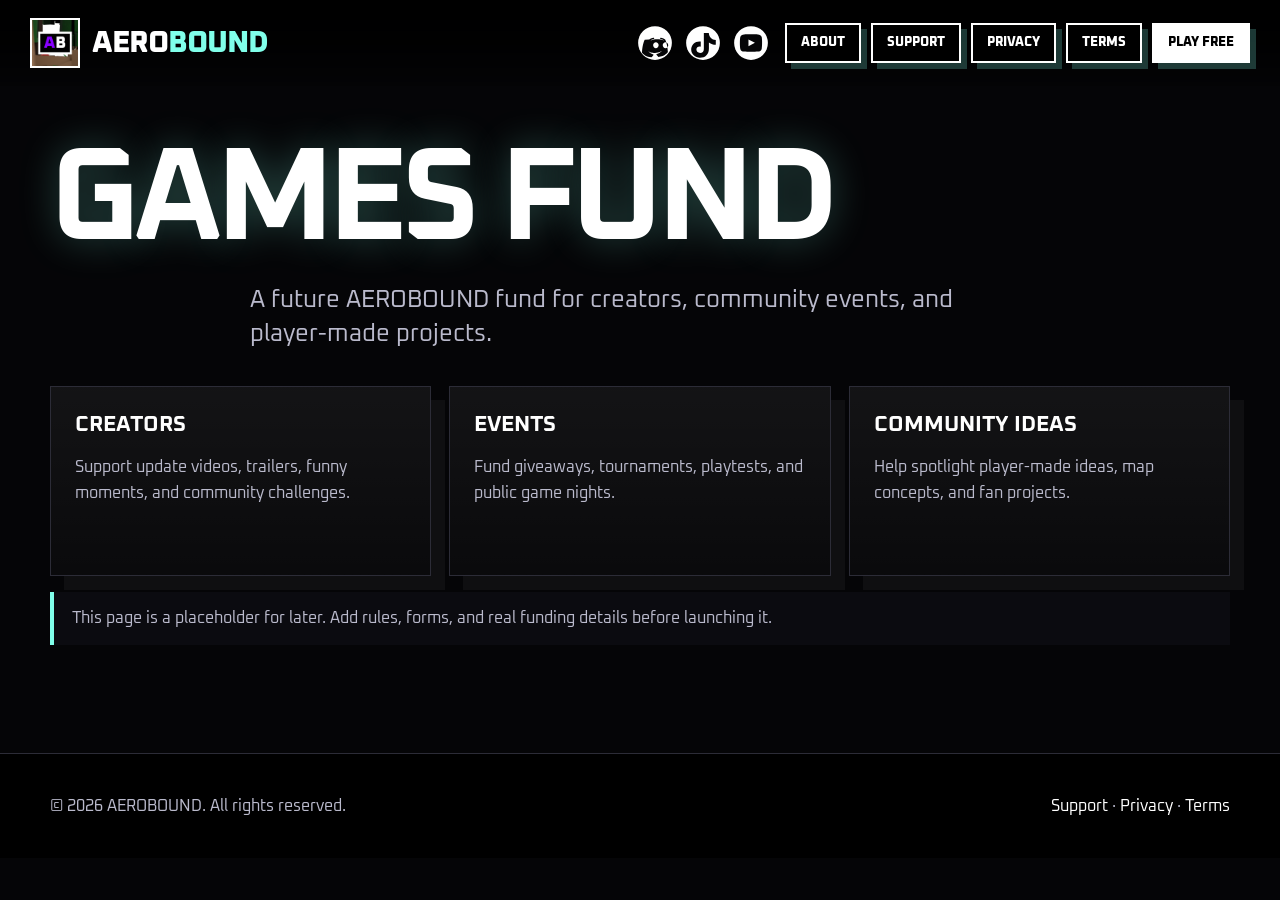
==== games-fund/index.html @ 4c7d2cfd "Add files via upload" ====
<!DOCTYPE html><html lang="en"><head><meta charset="utf-8"><title>AEROBOUND Games Fund</title><meta name="description" content="A future AEROBOUND fund for creators, community events, and player-made projects."><meta name="viewport" content="width=device-width, initial-scale=1"><meta property="og:title" content="AEROBOUND Games Fund"><meta property="og:description" content="A future AEROBOUND fund for creators, community events, and player-made projects."><meta property="og:image" content="../assets/images/og-image.png"><meta name="theme-color" content="#050507"><link rel="icon" href="../favicon.ico"><link rel="icon" type="image/png" sizes="32x32" href="../assets/favicons/favicon-32.png"><link rel="apple-touch-icon" href="../assets/favicons/apple-touch-icon.png"><link rel="preconnect" href="https://fonts.googleapis.com"><link rel="preconnect" href="https://fonts.gstatic.com" crossorigin><link href="https://fonts.googleapis.com/css2?family=Oxanium:wght@300;400;500;600;700;800&display=swap" rel="stylesheet"><link rel="stylesheet" href="../assets/css/style.css"></head><body><header class="nav"><div class="nav-inner"><a class="brand" href="../"><img src="../assets/images/logo.png" alt="AEROBOUND AB logo"><span>AERO<span>BOUND</span></span></a><div class="nav-right"><div class="socials"><a href="https://discord.com" target="_blank"><img src="../assets/icons/discord.svg" alt="Discord"></a><a href="https://www.tiktok.com" target="_blank"><img src="../assets/icons/tiktok.svg" alt="TikTok"></a><a href="https://www.youtube.com" target="_blank"><img src="../assets/icons/youtube.svg" alt="YouTube"></a></div><button class="menu-btn" data-menu>Menu</button><nav class="nav-links"><a class="btn small ghost" href="../#about">About</a><a class="btn small ghost" href="../support/">Support</a><a class="btn small ghost" href="../privacy/">Privacy</a><a class="btn small ghost" href="../terms/">Terms</a><a class="btn small" href="../#play">Play Free</a></nav></div></div></header><main class="page section"><div class="container"><h1>Games Fund</h1><p class="lead">A future AEROBOUND fund for creators, community events, and player-made projects.</p><div class="cards"><div class="card"><h3>Creators</h3><p>Support update videos, trailers, funny moments, and community challenges.</p></div><div class="card"><h3>Events</h3><p>Fund giveaways, tournaments, playtests, and public game nights.</p></div><div class="card"><h3>Community Ideas</h3><p>Help spotlight player-made ideas, map concepts, and fan projects.</p></div></div><p class="notice">This page is a placeholder for later. Add rules, forms, and real funding details before launching it.</p></div></main><footer class="footer"><div class="footer-inner"><div>© <span data-year></span> AEROBOUND. All rights reserved.</div><div><a href="../support/">Support</a> · <a href="../privacy/">Privacy</a> · <a href="../terms/">Terms</a></div></div></footer><script src="../assets/js/script.js"></script></body></html>
---- assets/css/style.css ----
:root{--bg:#050507;--panel:#0d0d12;--text:#fff;--muted:#babacc;--line:#2c2c37;--accent:#80ffea;--purple:#8c00ff;--shadow:rgba(128,255,234,.22)}*{box-sizing:border-box}html{scroll-behavior:smooth}body{margin:0;background:var(--bg);color:var(--text);font-family:Oxanium,Arial,sans-serif;overflow-x:hidden}a{color:inherit;text-decoration:none}img{max-width:100%;display:block}.nav{position:fixed;top:0;left:0;right:0;z-index:50;background:linear-gradient(180deg,rgba(0,0,0,.96),rgba(0,0,0,.74),rgba(0,0,0,.15));padding:18px 22px}.nav-inner{max-width:1220px;margin:auto;display:flex;align-items:center;justify-content:space-between;gap:18px}.brand{display:flex;align-items:center;gap:12px;font-weight:800;font-size:30px;letter-spacing:-1px}.brand img{width:50px;height:50px;object-fit:cover;border:2px solid #fff}.brand span span{color:var(--accent)}.nav-right{display:flex;align-items:center;gap:16px}.socials{display:flex;align-items:center;gap:12px}.socials a{width:36px;height:36px;display:grid;place-items:center;transition:.18s}.socials a:hover{transform:translateY(-3px) scale(1.06)}.nav-links{display:flex;align-items:center;gap:10px}.btn{display:inline-flex;align-items:center;justify-content:center;border:2px solid #fff;background:#fff;color:#000;padding:13px 20px;text-transform:uppercase;font-weight:800;font-size:14px;box-shadow:6px 6px 0 var(--shadow);transition:.18s}.btn:hover{transform:translate(-2px,-2px);box-shadow:9px 9px 0 rgba(140,0,255,.55)}.btn.ghost{background:#000;color:#fff}.btn.small{padding:10px 14px;font-size:13px}.menu-btn{display:none;background:#000;color:#fff;border:2px solid #fff;padding:10px 12px;font-family:inherit;font-weight:800;text-transform:uppercase}.hero{min-height:100vh;display:flex;align-items:center;justify-content:center;text-align:center;padding:130px 22px 80px;position:relative;overflow:hidden;background:radial-gradient(circle at 50% 18%,rgba(128,255,234,.20),transparent 28%),radial-gradient(circle at 78% 62%,rgba(140,0,255,.28),transparent 34%),linear-gradient(135deg,#08080d,#000)}.grid{position:absolute;inset:0;opacity:.16;background-image:linear-gradient(rgba(255,255,255,.14) 1px,transparent 1px),linear-gradient(90deg,rgba(255,255,255,.14) 1px,transparent 1px);background-size:44px 44px;transform:rotate(-3deg) scale(1.15)}.hero-card{position:relative;z-index:2;max-width:960px}.badge{display:inline-block;border:1px solid var(--line);background:#000;padding:10px 14px;color:var(--accent);font-weight:800;text-transform:uppercase;margin-bottom:22px}h1,h2,h3{font-family:Oxanium,monospace;text-transform:uppercase;margin:0}h1{font-size:clamp(56px,11vw,132px);line-height:.86;letter-spacing:-6px;text-shadow:0 0 38px rgba(128,255,234,.28)}h2{font-size:clamp(34px,6vw,72px);line-height:.92;letter-spacing:-3px}h3{font-size:22px}.lead{font-size:clamp(18px,2vw,24px);line-height:1.45;color:var(--muted);max-width:780px;margin:24px auto 30px}.hero-actions,.row-actions{display:flex;gap:14px;justify-content:center;flex-wrap:wrap}.section{padding:92px 22px;position:relative}.container{max-width:1180px;margin:auto}.split{display:grid;grid-template-columns:1.05fr .95fr;gap:34px;align-items:center}.copy{font-size:18px;line-height:1.7;color:var(--muted)}.panel,.card{background:linear-gradient(180deg,rgba(255,255,255,.06),rgba(255,255,255,.02));border:1px solid var(--line);box-shadow:14px 14px 0 rgba(255,255,255,.04)}.panel{padding:28px}.logo-showcase{min-height:360px;display:grid;place-items:center;background:radial-gradient(circle at 40% 40%,rgba(128,255,234,.18),transparent 30%),#08080d;border:2px solid #fff;box-shadow:18px 18px 0 #000}.logo-showcase img{width:260px;height:260px;object-fit:cover}.cards{display:grid;grid-template-columns:repeat(3,1fr);gap:18px;margin-top:34px}.card{padding:24px;min-height:190px}.card p{color:var(--muted);line-height:1.6}.video-grid{display:grid;grid-template-columns:repeat(2,1fr);gap:18px;margin-top:30px}.video-box{aspect-ratio:16/9;border:1px solid var(--line);background:#111;display:flex;align-items:center;justify-content:center;color:var(--muted);font-weight:800}.faq{display:grid;gap:12px;margin-top:34px}.faq-item{background:#000;border:1px solid var(--line)}.faq-q{width:100%;padding:20px;background:#000;color:#fff;border:0;text-align:left;font-family:inherit;text-transform:uppercase;font-size:18px;font-weight:800;cursor:pointer;display:flex;justify-content:space-between}.faq-a{display:none;padding:0 20px 20px;color:var(--muted);line-height:1.65}.faq-item.open .faq-a{display:block}.page{padding-top:145px;min-height:80vh}.notice{border-left:4px solid var(--accent);padding:14px 18px;background:#0b0b10;color:var(--muted);line-height:1.55}.footer{padding:42px 22px;border-top:1px solid var(--line);background:#000;color:var(--muted)}.footer-inner{max-width:1180px;margin:auto;display:flex;justify-content:space-between;gap:18px;flex-wrap:wrap}.footer a{color:#fff}.pill-list{display:flex;gap:10px;flex-wrap:wrap;margin-top:20px}.pill{border:1px solid var(--line);padding:10px 12px;background:#000;color:var(--accent);font-weight:800;text-transform:uppercase;font-size:13px}.mobile-only{display:none}@media(max-width:980px){.nav-inner{align-items:flex-start}.nav-right{margin-left:auto}.menu-btn{display:block}.nav-links{display:none;position:absolute;top:82px;left:22px;right:22px;background:#000;border:1px solid var(--line);padding:12px;flex-direction:column;align-items:stretch}.nav-links.open{display:flex}.nav-links .btn{width:100%}.socials{display:none}.split,.cards,.video-grid{grid-template-columns:1fr}.brand{font-size:24px}.brand img{width:44px;height:44px}h1{letter-spacing:-3px}.section{padding:72px 18px}.page{padding-top:120px}.mobile-only{display:block}}@media(max-width:520px){.nav{padding:14px}.brand span{display:none}.hero{padding-top:110px}.btn{width:100%}.hero-actions{width:100%}.logo-showcase img{width:210px;height:210px}}
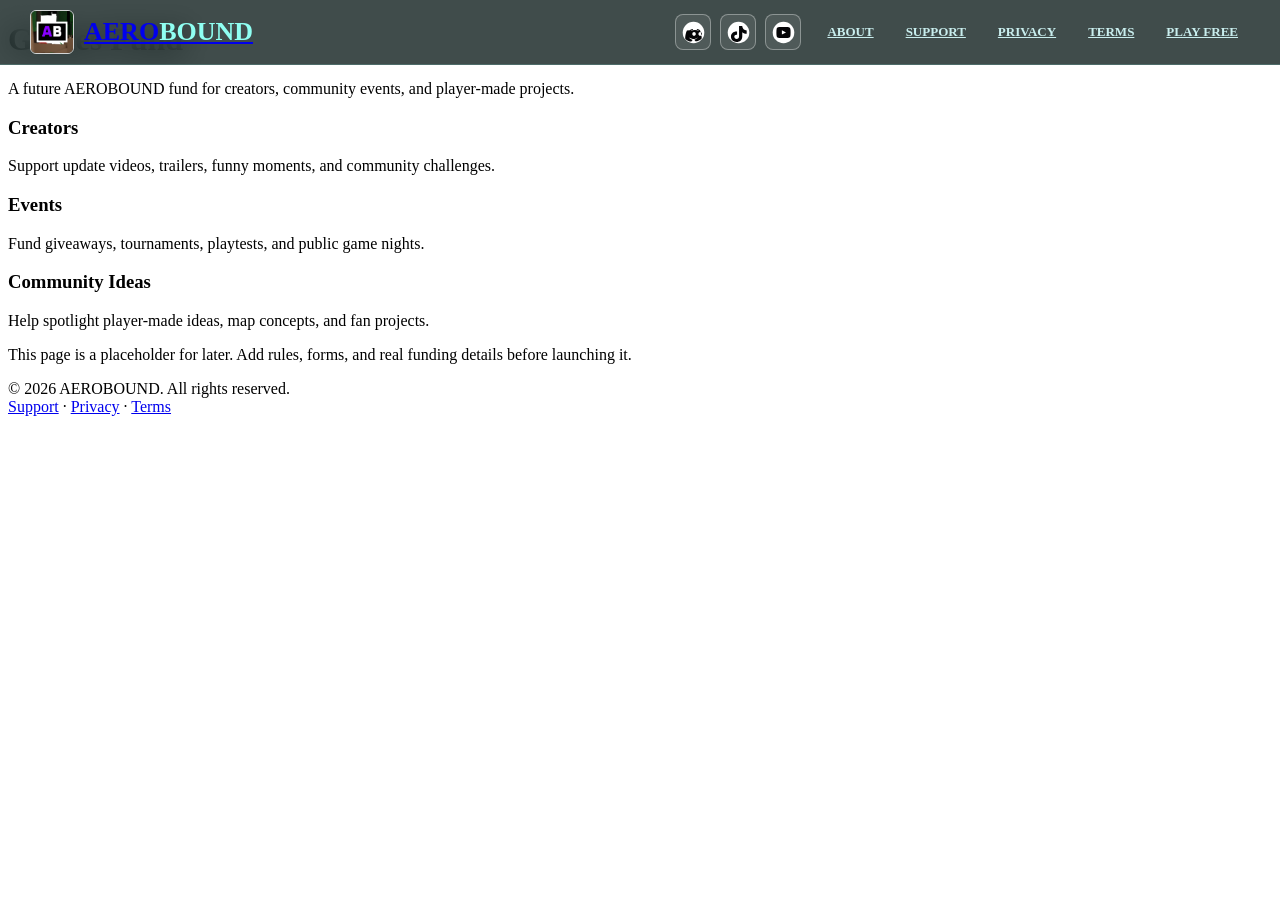
==== commit 7157f791: "Add files via upload" ====
--- a/games-fund/index.html
+++ b/games-fund/index.html
@@ -1 +1 @@
-<!DOCTYPE html><html lang="en"><head><meta charset="utf-8"><title>AEROBOUND Games Fund</title><meta name="description" content="A future AEROBOUND fund for creators, community events, and player-made projects."><meta name="viewport" content="width=device-width, initial-scale=1"><meta property="og:title" content="AEROBOUND Games Fund"><meta property="og:description" content="A future AEROBOUND fund for creators, community events, and player-made projects."><meta property="og:image" content="../assets/images/og-image.png"><meta name="theme-color" content="#050507"><link rel="icon" href="../favicon.ico"><link rel="icon" type="image/png" sizes="32x32" href="../assets/favicons/favicon-32.png"><link rel="apple-touch-icon" href="../assets/favicons/apple-touch-icon.png"><link rel="preconnect" href="https://fonts.googleapis.com"><link rel="preconnect" href="https://fonts.gstatic.com" crossorigin><link href="https://fonts.googleapis.com/css2?family=Oxanium:wght@300;400;500;600;700;800&display=swap" rel="stylesheet"><link rel="stylesheet" href="../assets/css/style.css"></head><body><header class="nav"><div class="nav-inner"><a class="brand" href="../"><img src="../assets/images/logo.png" alt="AEROBOUND AB logo"><span>AERO<span>BOUND</span></span></a><div class="nav-right"><div class="socials"><a href="https://discord.com" target="_blank"><img src="../assets/icons/discord.svg" alt="Discord"></a><a href="https://www.tiktok.com" target="_blank"><img src="../assets/icons/tiktok.svg" alt="TikTok"></a><a href="https://www.youtube.com" target="_blank"><img src="../assets/icons/youtube.svg" alt="YouTube"></a></div><button class="menu-btn" data-menu>Menu</button><nav class="nav-links"><a class="btn small ghost" href="../#about">About</a><a class="btn small ghost" href="../support/">Support</a><a class="btn small ghost" href="../privacy/">Privacy</a><a class="btn small ghost" href="../terms/">Terms</a><a class="btn small" href="../#play">Play Free</a></nav></div></div></header><main class="page section"><div class="container"><h1>Games Fund</h1><p class="lead">A future AEROBOUND fund for creators, community events, and player-made projects.</p><div class="cards"><div class="card"><h3>Creators</h3><p>Support update videos, trailers, funny moments, and community challenges.</p></div><div class="card"><h3>Events</h3><p>Fund giveaways, tournaments, playtests, and public game nights.</p></div><div class="card"><h3>Community Ideas</h3><p>Help spotlight player-made ideas, map concepts, and fan projects.</p></div></div><p class="notice">This page is a placeholder for later. Add rules, forms, and real funding details before launching it.</p></div></main><footer class="footer"><div class="footer-inner"><div>© <span data-year></span> AEROBOUND. All rights reserved.</div><div><a href="../support/">Support</a> · <a href="../privacy/">Privacy</a> · <a href="../terms/">Terms</a></div></div></footer><script src="../assets/js/script.js"></script></body></html>+<!DOCTYPE html><html lang="en"><head><meta charset="utf-8"><title>AEROBOUND Games Fund</title><meta name="description" content="A future AEROBOUND fund for creators, community events, and player-made projects."><meta name="viewport" content="width=device-width, initial-scale=1"><meta property="og:title" content="AEROBOUND Games Fund"><meta property="og:description" content="A future AEROBOUND fund for creators, community events, and player-made projects."><meta property="og:image" content="../assets/images/og-image.png"><meta name="theme-color" content="#050507"><link rel="icon" href="../favicon.ico"><link rel="icon" type="image/png" sizes="32x32" href="../assets/favicons/favicon-32.png"><link rel="apple-touch-icon" href="../assets/favicons/apple-touch-icon.png"><link rel="preconnect" href="https://fonts.googleapis.com"><link rel="preconnect" href="https://fonts.gstatic.com" crossorigin><link href="https://fonts.googleapis.com/css2?family=Oxanium:wght@300;400;500;600;700;800&display=swap" rel="stylesheet"><link rel="stylesheet" href="../assets/css/style.css"></head><body><header class="nav"><div class="nav-inner"><a class="brand" href="../"><img src="../assets/images/logo.png" alt="AEROBOUND AB logo"><span>AERO<span>BOUND</span></span></a><div class="nav-right"><div class="socials"><a href="https://discord.com" target="_blank"><img src="../assets/icons/discord.svg" alt="Discord"></a><a href="https://www.tiktok.com/@aeroboundvr" target="_blank"><img src="../assets/icons/tiktok.svg" alt="TikTok"></a><a href="https://www.youtube.com" target="_blank"><img src="../assets/icons/youtube.svg" alt="YouTube"></a></div><button class="menu-btn" data-menu>Menu</button><nav class="nav-links"><a class="btn small ghost" href="../#about">About</a><a class="btn small ghost" href="../support/">Support</a><a class="btn small ghost" href="../privacy/">Privacy</a><a class="btn small ghost" href="../terms/">Terms</a><a class="btn small" href="https://www.meta.com/en-gb/experiences/aerobound-early-access/1249348378254882/?require_login=true" target="_blank" rel="noopener">Play Free</a></nav></div></div></header><main class="page section"><div class="container"><h1>Games Fund</h1><p class="lead">A future AEROBOUND fund for creators, community events, and player-made projects.</p><div class="cards"><div class="card"><h3>Creators</h3><p>Support update videos, trailers, funny moments, and community challenges.</p></div><div class="card"><h3>Events</h3><p>Fund giveaways, tournaments, playtests, and public game nights.</p></div><div class="card"><h3>Community Ideas</h3><p>Help spotlight player-made ideas, map concepts, and fan projects.</p></div></div><p class="notice">This page is a placeholder for later. Add rules, forms, and real funding details before launching it.</p></div></main><footer class="footer"><div class="footer-inner"><div>© <span data-year></span> AEROBOUND. All rights reserved.</div><div><a href="../support/">Support</a> · <a href="../privacy/">Privacy</a> · <a href="../terms/">Terms</a></div></div></footer><script src="../assets/js/script.js"></script></body></html>
--- a/assets/css/style.css
+++ b/assets/css/style.css
@@ -1 +1,163 @@
-:root{--bg:#050507;--panel:#0d0d12;--text:#fff;--muted:#babacc;--line:#2c2c37;--accent:#80ffea;--purple:#8c00ff;--shadow:rgba(128,255,234,.22)}*{box-sizing:border-box}html{scroll-behavior:smooth}body{margin:0;background:var(--bg);color:var(--text);font-family:Oxanium,Arial,sans-serif;overflow-x:hidden}a{color:inherit;text-decoration:none}img{max-width:100%;display:block}.nav{position:fixed;top:0;left:0;right:0;z-index:50;background:linear-gradient(180deg,rgba(0,0,0,.96),rgba(0,0,0,.74),rgba(0,0,0,.15));padding:18px 22px}.nav-inner{max-width:1220px;margin:auto;display:flex;align-items:center;justify-content:space-between;gap:18px}.brand{display:flex;align-items:center;gap:12px;font-weight:800;font-size:30px;letter-spacing:-1px}.brand img{width:50px;height:50px;object-fit:cover;border:2px solid #fff}.brand span span{color:var(--accent)}.nav-right{display:flex;align-items:center;gap:16px}.socials{display:flex;align-items:center;gap:12px}.socials a{width:36px;height:36px;display:grid;place-items:center;transition:.18s}.socials a:hover{transform:translateY(-3px) scale(1.06)}.nav-links{display:flex;align-items:center;gap:10px}.btn{display:inline-flex;align-items:center;justify-content:center;border:2px solid #fff;background:#fff;color:#000;padding:13px 20px;text-transform:uppercase;font-weight:800;font-size:14px;box-shadow:6px 6px 0 var(--shadow);transition:.18s}.btn:hover{transform:translate(-2px,-2px);box-shadow:9px 9px 0 rgba(140,0,255,.55)}.btn.ghost{background:#000;color:#fff}.btn.small{padding:10px 14px;font-size:13px}.menu-btn{display:none;background:#000;color:#fff;border:2px solid #fff;padding:10px 12px;font-family:inherit;font-weight:800;text-transform:uppercase}.hero{min-height:100vh;display:flex;align-items:center;justify-content:center;text-align:center;padding:130px 22px 80px;position:relative;overflow:hidden;background:radial-gradient(circle at 50% 18%,rgba(128,255,234,.20),transparent 28%),radial-gradient(circle at 78% 62%,rgba(140,0,255,.28),transparent 34%),linear-gradient(135deg,#08080d,#000)}.grid{position:absolute;inset:0;opacity:.16;background-image:linear-gradient(rgba(255,255,255,.14) 1px,transparent 1px),linear-gradient(90deg,rgba(255,255,255,.14) 1px,transparent 1px);background-size:44px 44px;transform:rotate(-3deg) scale(1.15)}.hero-card{position:relative;z-index:2;max-width:960px}.badge{display:inline-block;border:1px solid var(--line);background:#000;padding:10px 14px;color:var(--accent);font-weight:800;text-transform:uppercase;margin-bottom:22px}h1,h2,h3{font-family:Oxanium,monospace;text-transform:uppercase;margin:0}h1{font-size:clamp(56px,11vw,132px);line-height:.86;letter-spacing:-6px;text-shadow:0 0 38px rgba(128,255,234,.28)}h2{font-size:clamp(34px,6vw,72px);line-height:.92;letter-spacing:-3px}h3{font-size:22px}.lead{font-size:clamp(18px,2vw,24px);line-height:1.45;color:var(--muted);max-width:780px;margin:24px auto 30px}.hero-actions,.row-actions{display:flex;gap:14px;justify-content:center;flex-wrap:wrap}.section{padding:92px 22px;position:relative}.container{max-width:1180px;margin:auto}.split{display:grid;grid-template-columns:1.05fr .95fr;gap:34px;align-items:center}.copy{font-size:18px;line-height:1.7;color:var(--muted)}.panel,.card{background:linear-gradient(180deg,rgba(255,255,255,.06),rgba(255,255,255,.02));border:1px solid var(--line);box-shadow:14px 14px 0 rgba(255,255,255,.04)}.panel{padding:28px}.logo-showcase{min-height:360px;display:grid;place-items:center;background:radial-gradient(circle at 40% 40%,rgba(128,255,234,.18),transparent 30%),#08080d;border:2px solid #fff;box-shadow:18px 18px 0 #000}.logo-showcase img{width:260px;height:260px;object-fit:cover}.cards{display:grid;grid-template-columns:repeat(3,1fr);gap:18px;margin-top:34px}.card{padding:24px;min-height:190px}.card p{color:var(--muted);line-height:1.6}.video-grid{display:grid;grid-template-columns:repeat(2,1fr);gap:18px;margin-top:30px}.video-box{aspect-ratio:16/9;border:1px solid var(--line);background:#111;display:flex;align-items:center;justify-content:center;color:var(--muted);font-weight:800}.faq{display:grid;gap:12px;margin-top:34px}.faq-item{background:#000;border:1px solid var(--line)}.faq-q{width:100%;padding:20px;background:#000;color:#fff;border:0;text-align:left;font-family:inherit;text-transform:uppercase;font-size:18px;font-weight:800;cursor:pointer;display:flex;justify-content:space-between}.faq-a{display:none;padding:0 20px 20px;color:var(--muted);line-height:1.65}.faq-item.open .faq-a{display:block}.page{padding-top:145px;min-height:80vh}.notice{border-left:4px solid var(--accent);padding:14px 18px;background:#0b0b10;color:var(--muted);line-height:1.55}.footer{padding:42px 22px;border-top:1px solid var(--line);background:#000;color:var(--muted)}.footer-inner{max-width:1180px;margin:auto;display:flex;justify-content:space-between;gap:18px;flex-wrap:wrap}.footer a{color:#fff}.pill-list{display:flex;gap:10px;flex-wrap:wrap;margin-top:20px}.pill{border:1px solid var(--line);padding:10px 12px;background:#000;color:var(--accent);font-weight:800;text-transform:uppercase;font-size:13px}.mobile-only{display:none}@media(max-width:980px){.nav-inner{align-items:flex-start}.nav-right{margin-left:auto}.menu-btn{display:block}.nav-links{display:none;position:absolute;top:82px;left:22px;right:22px;background:#000;border:1px solid var(--line);padding:12px;flex-direction:column;align-items:stretch}.nav-links.open{display:flex}.nav-links .btn{width:100%}.socials{display:none}.split,.cards,.video-grid{grid-template-columns:1fr}.brand{font-size:24px}.brand img{width:44px;height:44px}h1{letter-spacing:-3px}.section{padding:72px 18px}.page{padding-top:120px}.mobile-only{display:block}}@media(max-width:520px){.nav{padding:14px}.brand span{display:none}.hero{padding-top:110px}.btn{width:100%}.hero-actions{width:100%}.logo-showcase img{width:210px;height:210px}}
+.nav {
+  position: fixed;
+  top: 0;
+  left: 0;
+  right: 0;
+  z-index: 50;
+  background: rgba(5, 20, 19, .76);
+  border-bottom: 1px solid rgba(143, 255, 242, .18);
+  backdrop-filter: blur(16px);
+  padding: 10px 18px;
+}
+
+.nav-inner {
+  max-width: 1220px;
+  margin: auto;
+  display: flex;
+  align-items: center;
+  justify-content: space-between;
+  gap: 18px;
+}
+
+.brand {
+  display: flex;
+  align-items: center;
+  gap: 10px;
+  font-weight: 800;
+  font-size: 26px;
+}
+
+.brand img {
+  width: 42px;
+  height: 42px;
+  object-fit: cover;
+  border: 1px solid rgba(255, 255, 255, .78);
+  border-radius: 6px;
+}
+
+.brand span span {
+  color: #8ffff2;
+}
+
+.nav-right {
+  display: flex;
+  align-items: center;
+  gap: 14px;
+}
+
+.socials {
+  display: flex;
+  align-items: center;
+  gap: 9px;
+}
+
+.socials a {
+  width: 34px;
+  height: 34px;
+  display: grid;
+  place-items: center;
+  border: 1px solid rgba(255, 255, 255, .35);
+  border-radius: 8px;
+  background: rgba(255, 255, 255, .08);
+  transition: .18s;
+}
+
+.socials a:hover {
+  transform: translateY(-2px);
+  border-color: #8ffff2;
+  background: rgba(143, 255, 242, .16);
+}
+
+.socials img {
+  width: 23px;
+  height: 23px;
+}
+
+.nav-links {
+  display: flex;
+  align-items: center;
+  gap: 8px;
+}
+
+.nav-links a {
+  padding: 9px 12px;
+  border-radius: 8px;
+  color: #c9eeee;
+  font-weight: 800;
+  font-size: 13px;
+  text-transform: uppercase;
+}
+
+.nav-links a:hover {
+  background: rgba(255, 255, 255, .08);
+  color: #fff;
+}
+
+.nav-links .nav-cta {
+  background: #fff;
+  color: #06201e;
+  box-shadow: 4px 4px 0 rgba(26, 255, 226, .24);
+}
+
+.menu-btn {
+  display: none;
+  background: rgba(255, 255, 255, .08);
+  color: #fff;
+  border: 1px solid rgba(180, 255, 248, .28);
+  border-radius: 8px;
+  padding: 10px 12px;
+  font-family: inherit;
+  font-weight: 800;
+  text-transform: uppercase;
+}
+
+@media (max-width: 980px) {
+  .nav-inner {
+    align-items: flex-start;
+  }
+
+  .nav-right {
+    margin-left: auto;
+  }
+
+  .menu-btn {
+    display: block;
+  }
+
+  .nav-links {
+    display: none;
+    position: absolute;
+    top: 68px;
+    left: 18px;
+    right: 18px;
+    background: rgba(5, 20, 19, .96);
+    border: 1px solid rgba(180, 255, 248, .28);
+    border-radius: 8px;
+    padding: 10px;
+    flex-direction: column;
+    align-items: stretch;
+  }
+
+  .nav-links.open {
+    display: flex;
+  }
+
+  .nav-links a {
+    width: 100%;
+    text-align: center;
+  }
+
+  .socials {
+    display: none;
+  }
+}
+
+@media (max-width: 520px) {
+  .nav {
+    padding: 10px 14px;
+  }
+
+  .brand span {
+    display: none;
+  }
+}
